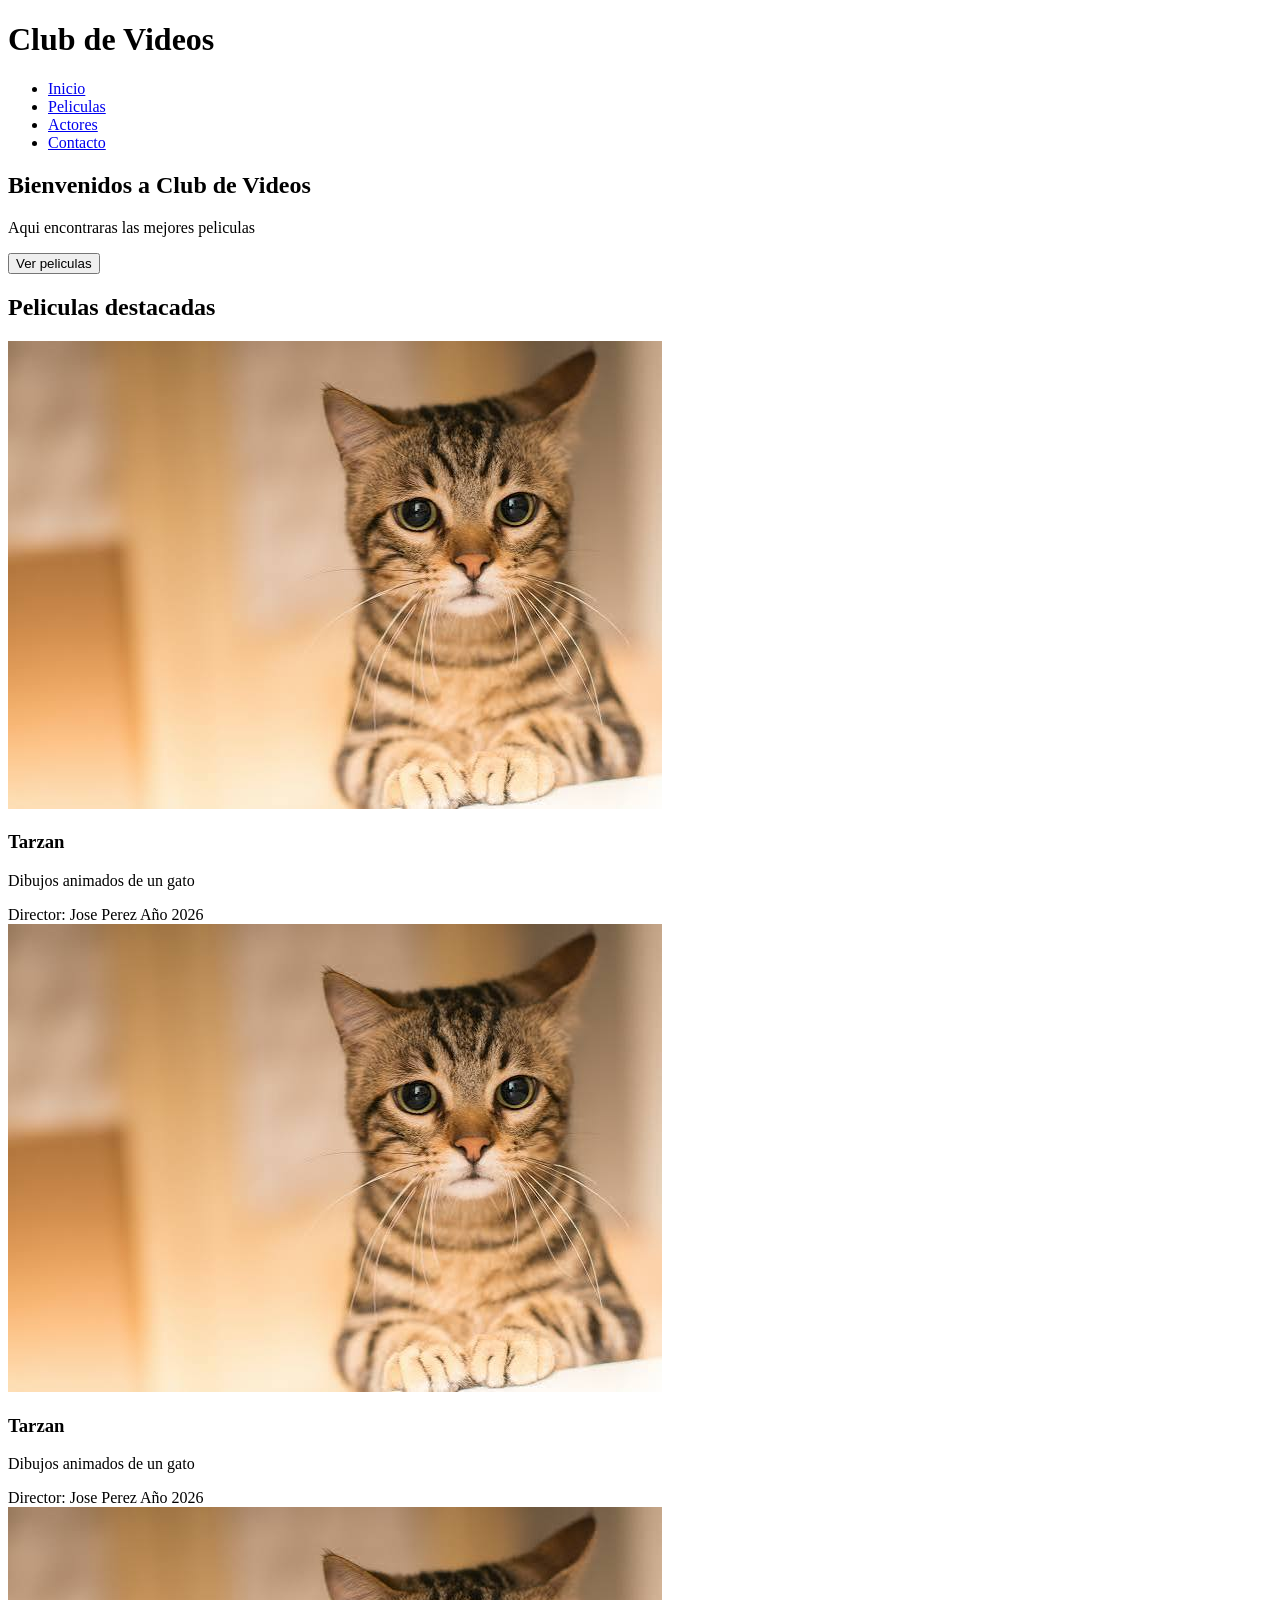
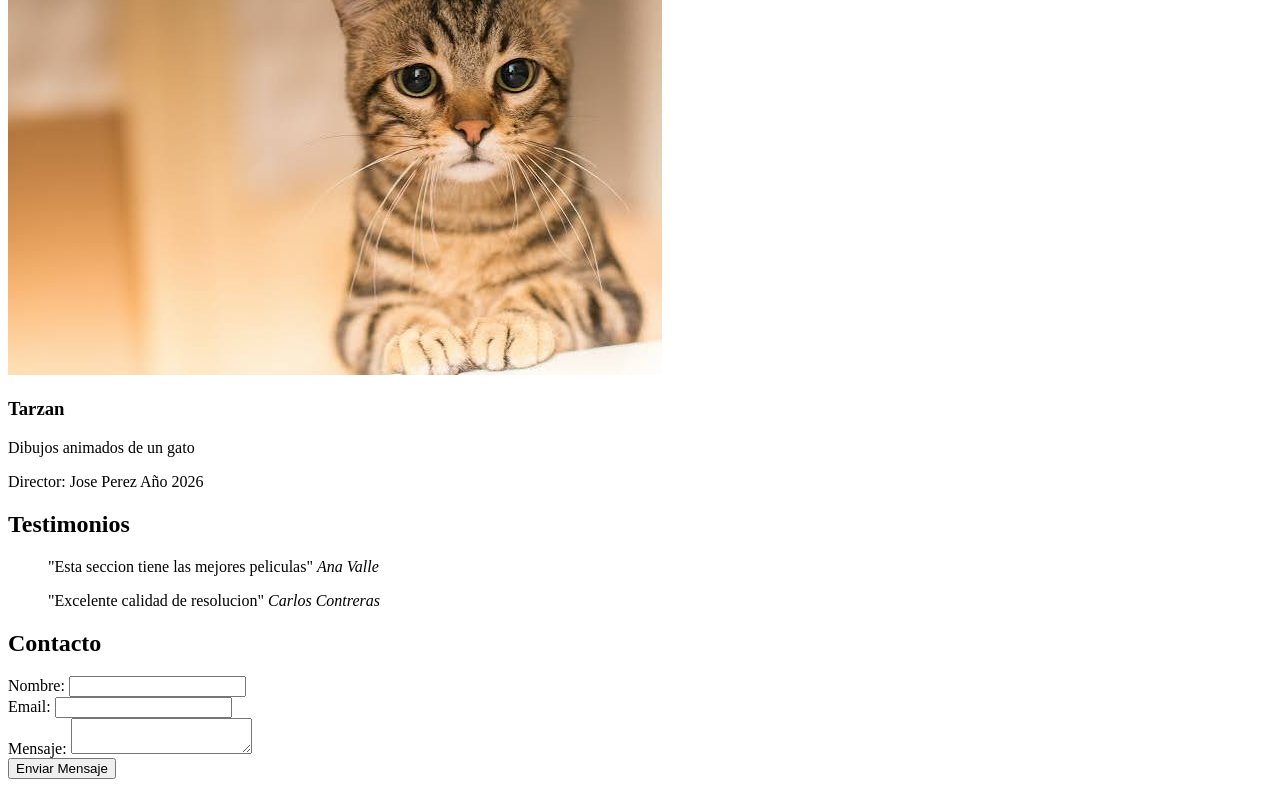
==== index.html @ 3f07fc0d "Seungdo commit" ====
<!DOCTYPE html>
<html lang="en">
<head>
    <meta charset="UTF-8">
    <meta name="viewport" content="width=device-width, initial-scale=1.0">
    <meta name = "description" content="Club de video">
    <meta name = "keywords" content="peliculas, videos, cine, series">
    <meta property="og:title" content="Club de video">
    <meta >
    <title>Club de Videos</title>
</head>
<body>
    <header>
        <div class="logo">
            <h1>Club de Videos</h1>
        </div>
        <nav>
            <ul>
                <li><a href="#inicio">Inicio</a></li>
                <li><a href="#peliculas">Peliculas</a></li>
                <li><a href="#actores">Actores</a></li>
                <li><a href="#contacto">Contacto</a></li>
            </ul>
        </nav>
    </header>
    <main>
        <section id="inicio">
            <h2>Bienvenidos a Club de Videos</h2>
            <p>Aqui encontraras las mejores peliculas</p>
            <button>Ver peliculas</button>
        </section>
        <section id="peliculas">
            <h2>Peliculas destacadas</h2>
            <article itemscope itemtype="https://mipagina/movie">
                <img src="images/images (1).jpg" alt="Pelicula animada" itemprop="Pelicula animada">
                <h3 itemprop="anme">Tarzan</h3>
                <p itemprop="description">Dibujos animados de un gato</p>
                <span itemprop="director">Director: Jose Perez</span>
                <span itemprop="published">Año 2026</span>
            </article>
            <article itemscope itemtype="https://mipagina/movie">
                <img src="images/images (1).jpg" alt="Pelicula animada" itemprop="Pelicula animada">
                <h3 itemprop="anme">Tarzan</h3>
                <p itemprop="description">Dibujos animados de un gato</p>
                <span itemprop="director">Director: Jose Perez</span>
                <span itemprop="published">Año 2026</span>
            </article>
            <article itemscope itemtype="https://mipagina/movie">
                <img src="images/images (1).jpg" alt="Pelicula animada" itemprop="Pelicula animada">
                <h3 itemprop="anme">Tarzan</h3>
                <p itemprop="description">Dibujos animados de un gato</p>
                <span itemprop="director">Director: Jose Perez</span>
                <span itemprop="published">Año 2026</span>
            </article>
        </section>
        <section id="testimonios">
            <h2>Testimonios</h2>
            <blockquote>
                "Esta seccion tiene las mejores peliculas"
                <cite>Ana Valle </cite>
            </blockquote>
            <blockquote>
                "Excelente calidad de resolucion"
                <cite>Carlos Contreras</cite>
            </blockquote>
        </section>
        <section id="Contacto"></section>
        <h2>Contacto</h2>
        <form action="#" method="POST">
            <div>
                <label for="nombre">Nombre:</label>
                <input type="text" id="nombre" name="nombre" required minlength="3">
            </div>
            <div>
                <label for="email">Email:</label>
                <input type="email" id="email" name="email" required>
            </div>
            <div>
                <label for="mensaje">Mensaje:</label>
                <textarea name="mensaje" id="mensaje" required minlength="15"></textarea>
            </div>
            <div>
                <input type="submit" value="Enviar Mensaje">
            </div>
        </form>
    </main>
</body>
</html>
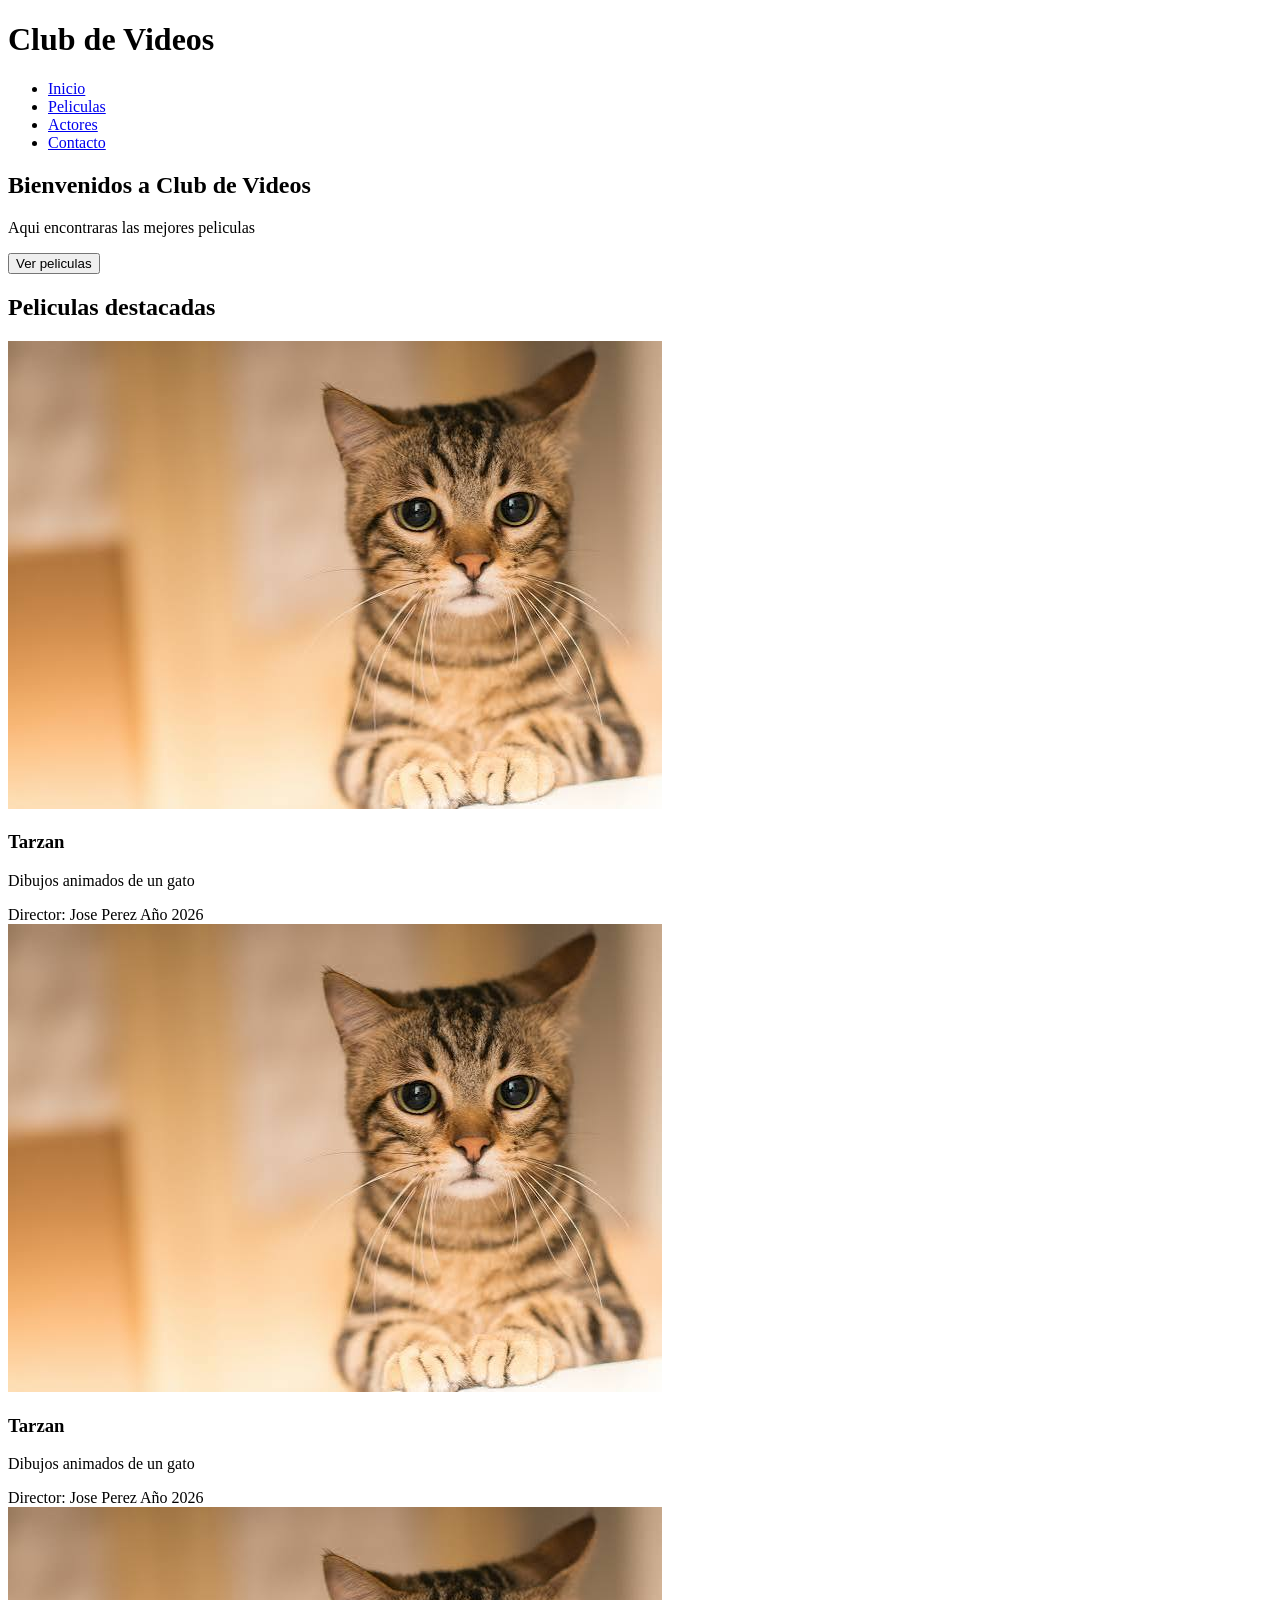
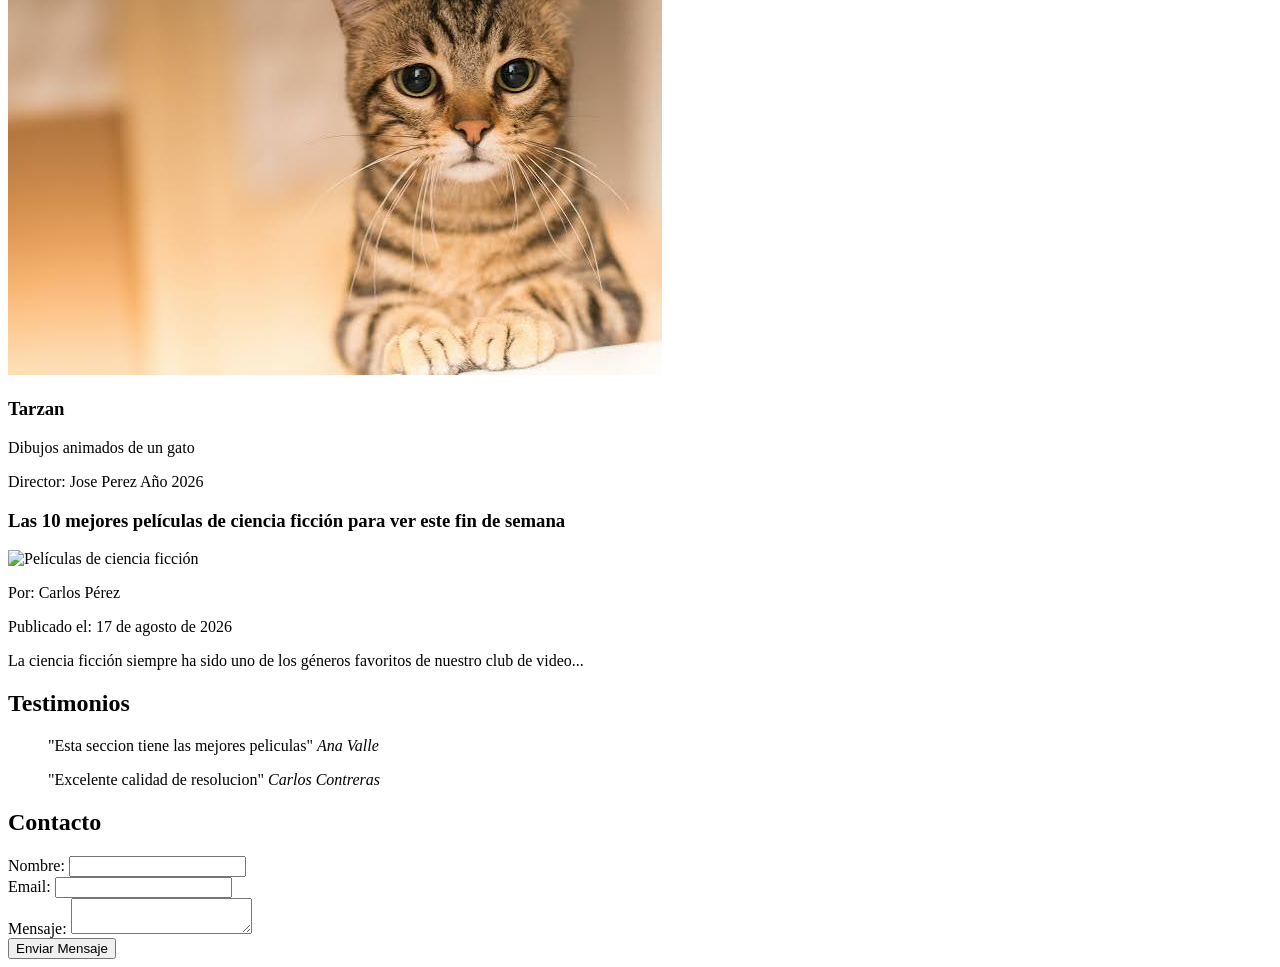
==== commit e66185e0: "Tercera pagina" ====
--- a/index.html
+++ b/index.html
@@ -6,8 +6,25 @@
     <meta name = "description" content="Club de video">
     <meta name = "keywords" content="peliculas, videos, cine, series">
     <meta property="og:title" content="Club de video">
-    <meta >
-    <title>Club de Videos</title>
+
+    <meta property="og:type" content="video.other">
+
+<!-- Enlace directo al reproductor o archivo de video  -->
+<meta property="og:video" content="https://Clubdevideos.com">
+<meta property="og:video:type" content="text/html">
+
+<meta property="og:locale" content="es_ES">
+<meta property="og:image" content="https://Clubdevideos.com">
+<meta property="og:image:width" content="1200">
+<meta property="og:image:height" content="630">
+    <!-- Meta datos de twiter -->
+    <meta name="twitter:card" content="summary_large_image">
+    <meta name="twitter:site" content="@Carlozz">
+    <meta name="twitter:title" content="Club de videos">
+    <meta name="twitter:description" content="Tener mejor infromacion Club de videos de las distintas peliculas en X.">
+    <meta name="twitter:image" content="https://tuitsito.com">
+
+    <title>Club de Videos 1</title>
 </head>
 <body>
     <header>
@@ -52,6 +69,25 @@
                 <span itemprop="director">Director: Jose Perez</span>
                 <span itemprop="published">Año 2026</span>
             </article>
+            <article itemscope itemtype="https://schema.org">
+  <!-- Titular del artículo -->
+  <h3 itemprop="headline">Las 10 mejores películas de ciencia ficción para ver este fin de semana</h1>
+  
+  <!-- Imagen principal del artículo -->
+  <img itemprop="image" src="imagen-blog.jpg" alt="Películas de ciencia ficción" />
+  
+  <!-- Autor del artículo -->
+  <p>Por: <span itemprop="author" itemscope itemtype="https://schema.org"><span itemprop="name">Carlos Pérez</span></span></p>
+  
+  <!-- Fecha de publicación (Formato ISO 8601) -->
+  <p>Publicado el: <time itemprop="datePublished" datetime="2026-08-17">17 de agosto de 2026</time></p>
+  
+  <!-- Cuerpo o texto del artículo -->
+  <div itemprop="articleBody">
+    <p>La ciencia ficción siempre ha sido uno de los géneros favoritos de nuestro club de video...</p>
+  </div>
+</article>
+
         </section>
         <section id="testimonios">
             <h2>Testimonios</h2>
@@ -85,4 +121,4 @@
         </form>
     </main>
 </body>
-</html>+</html>
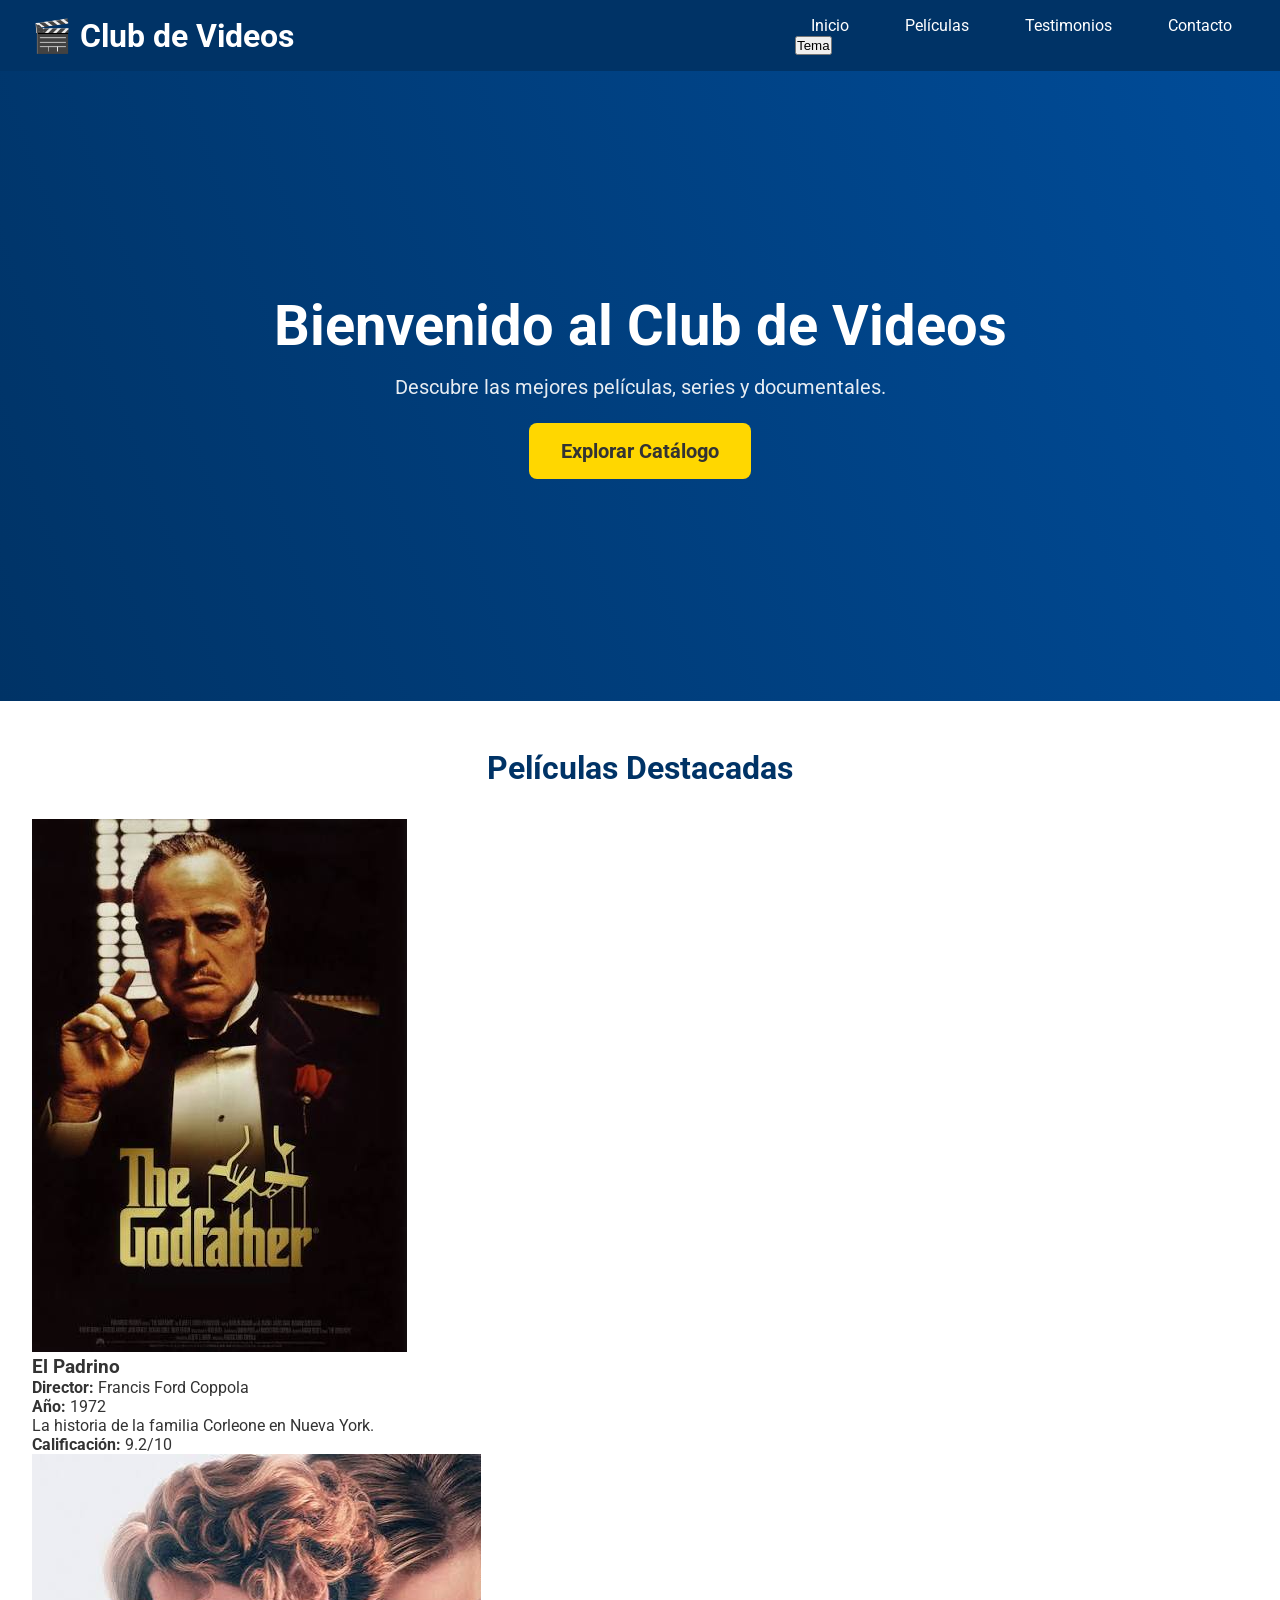
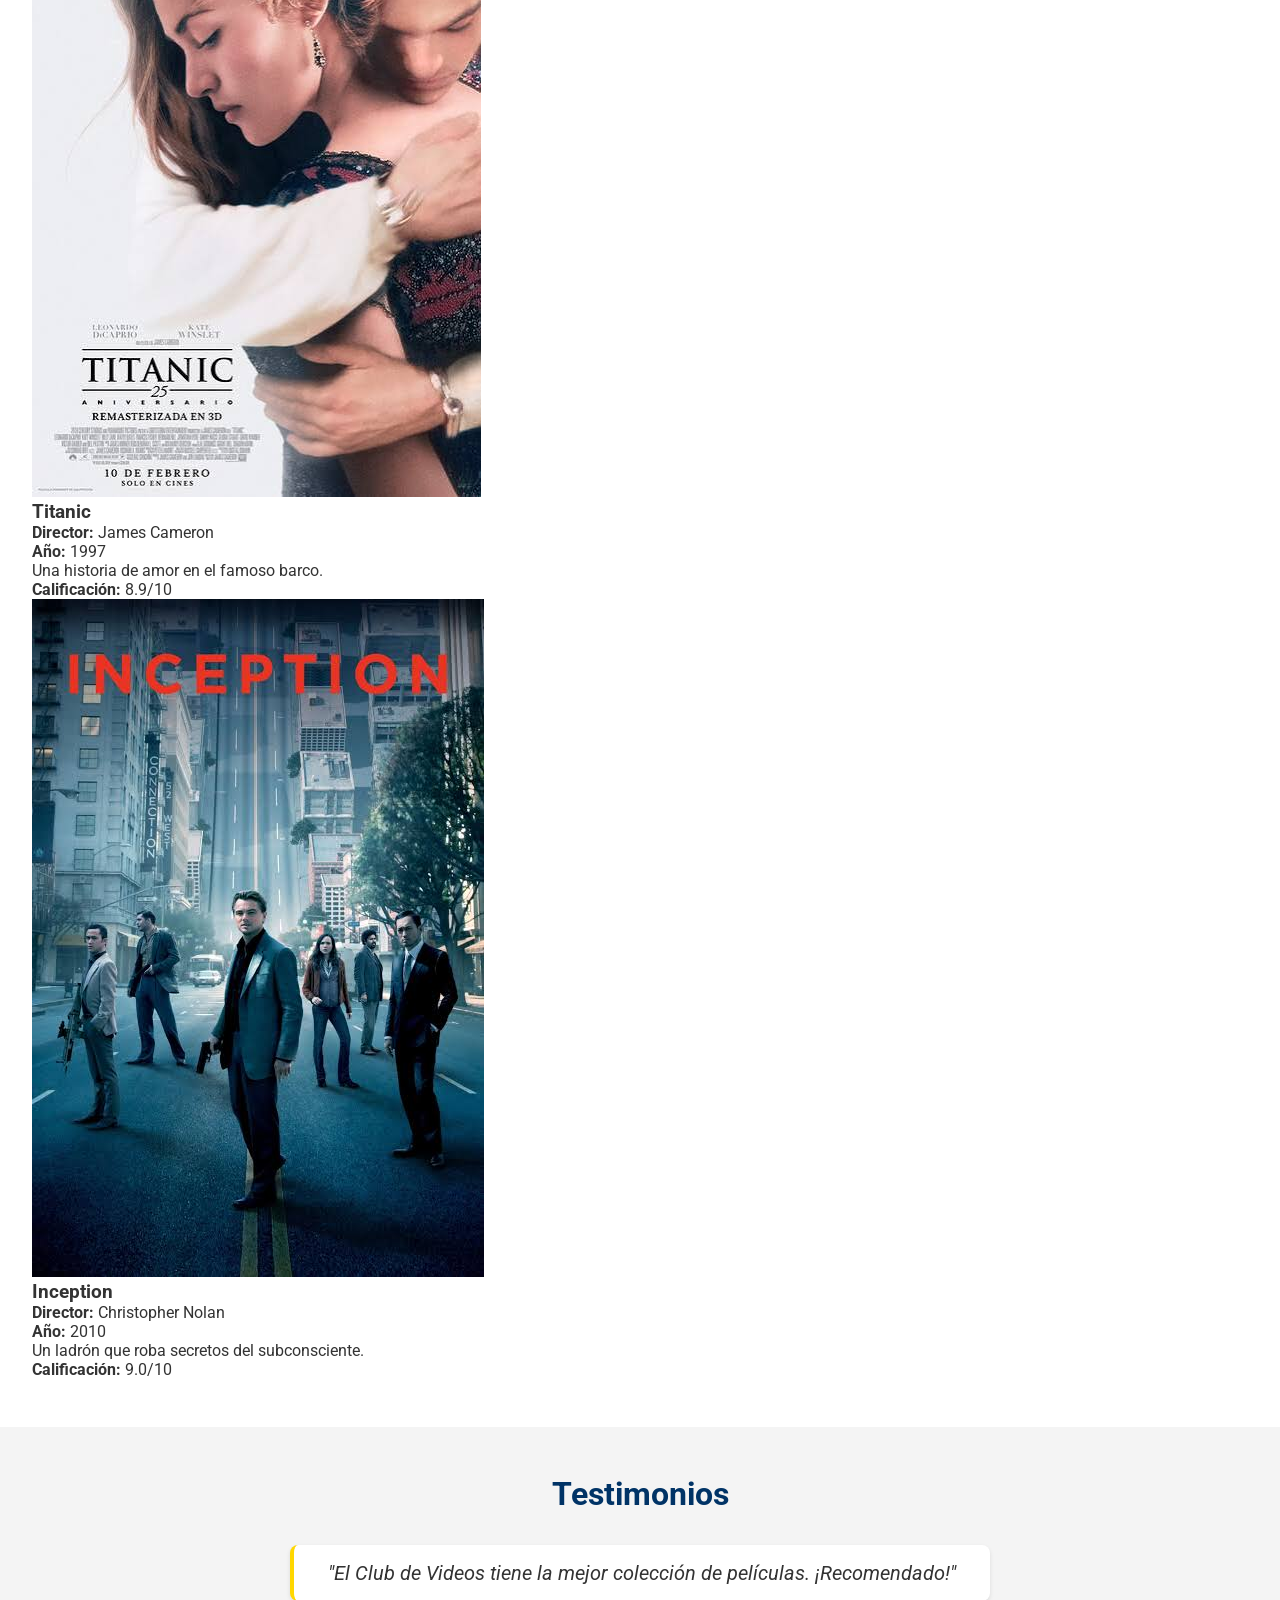
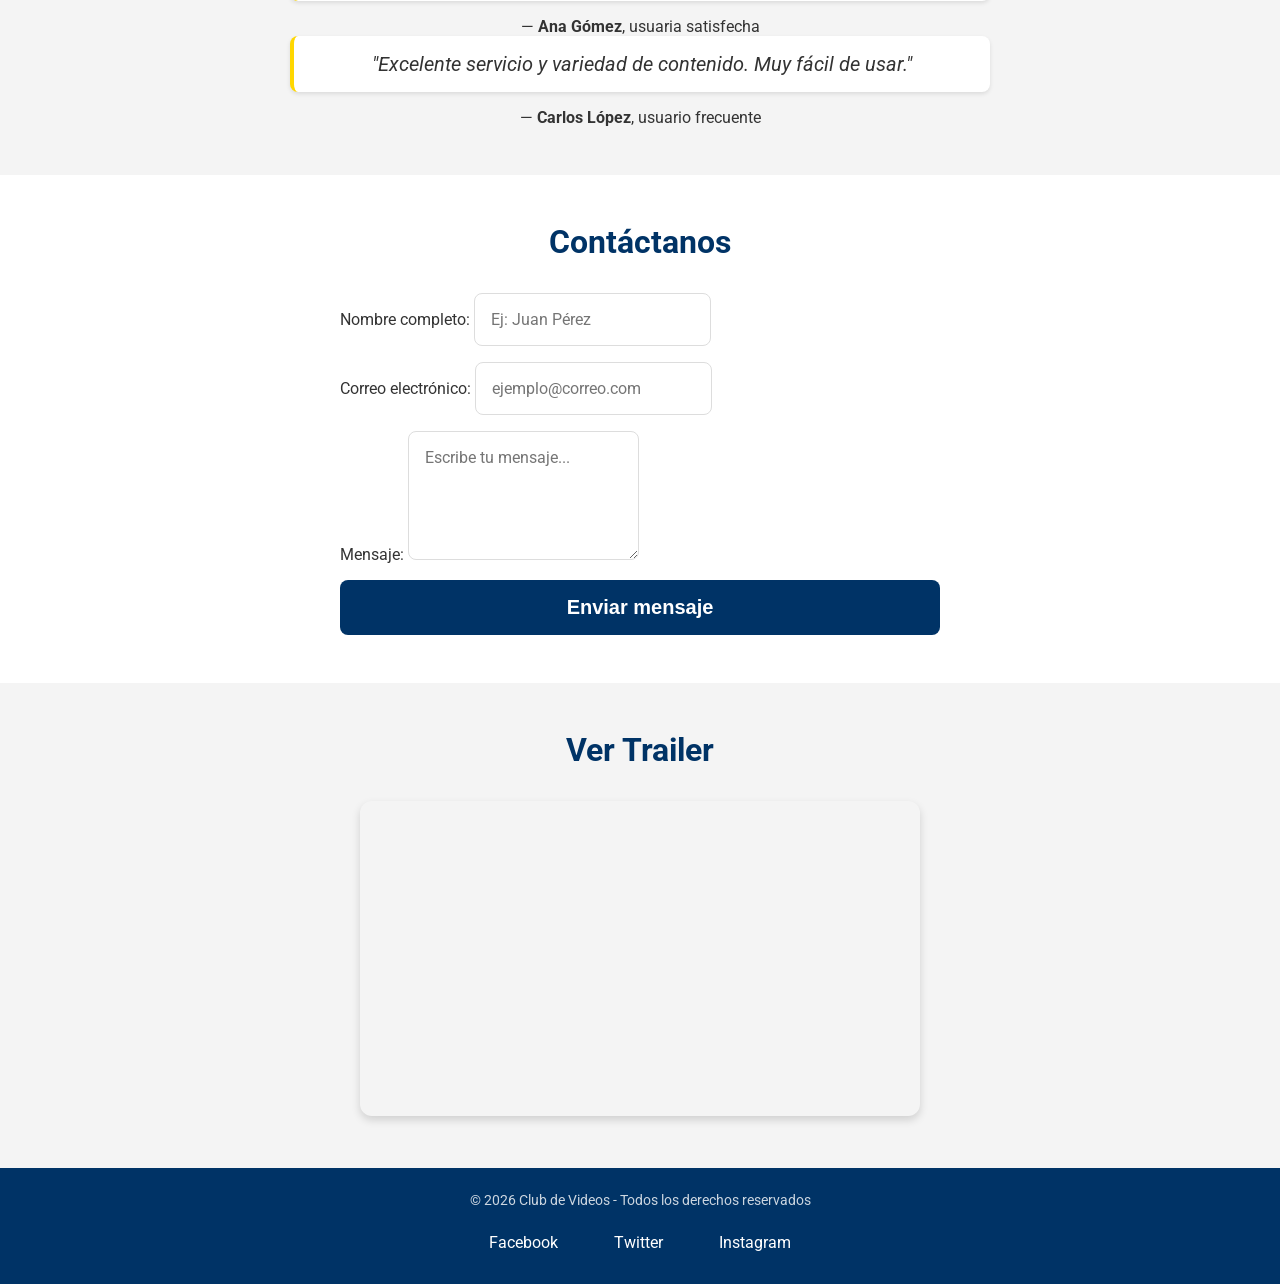
==== commit 1d54336e: "Clase BEM" ====
--- a/index.html
+++ b/index.html
@@ -1,124 +1,159 @@
 <!DOCTYPE html>
-<html lang="en">
+<html lang="es">
 <head>
     <meta charset="UTF-8">
     <meta name="viewport" content="width=device-width, initial-scale=1.0">
-    <meta name = "description" content="Club de video">
-    <meta name = "keywords" content="peliculas, videos, cine, series">
-    <meta property="og:title" content="Club de video">
-
-    <meta property="og:type" content="video.other">
-
-<!-- Enlace directo al reproductor o archivo de video  -->
-<meta property="og:video" content="https://Clubdevideos.com">
-<meta property="og:video:type" content="text/html">
-
-<meta property="og:locale" content="es_ES">
-<meta property="og:image" content="https://Clubdevideos.com">
-<meta property="og:image:width" content="1200">
-<meta property="og:image:height" content="630">
-    <!-- Meta datos de twiter -->
-    <meta name="twitter:card" content="summary_large_image">
-    <meta name="twitter:site" content="@Carlozz">
-    <meta name="twitter:title" content="Club de videos">
-    <meta name="twitter:description" content="Tener mejor infromacion Club de videos de las distintas peliculas en X.">
-    <meta name="twitter:image" content="https://tuitsito.com">
-
-    <title>Club de Videos 1</title>
+    <title>Club de Videos - Las mejores películas</title>
+    <meta name="description" 
+          content="Club de Videos: Disfruta de las mejores películas, series y documentales. ¡Suscríbete ahora!">
+    <meta name="keywords" 
+          content="películas, series, documentales, cine, entretenimiento, club de videos">
+    <meta name="author" content="Club de Videos">
+    <meta name="robots" content="index, follow">
+    <meta property="og:title" content="Club de Videos">
+    <meta property="og:description" 
+          content="Disfruta de las mejores películas, series y documentales.">
+    <meta property="og:image" content="https://clubvideos.com/og-image.jpg">
+    <meta property="og:url" content="https://clubvideos.com">
+    <meta property="og:type" content="website">
+    <meta property="og:site_name" content="Club de Videos">
+    <link rel="icon" href="assets/images/favicon.ico" type="image/x-icon">
+    <link href="https://fonts.googleapis.com/css2?family=Roboto:wght@300;400;700&display=swap" 
+          rel="stylesheet">
+    <link rel="stylesheet" href="styless.css">
 </head>
 <body>
-    <header>
-        <div class="logo">
-            <h1>Club de Videos</h1>
-        </div>
-        <nav>
-            <ul>
-                <li><a href="#inicio">Inicio</a></li>
-                <li><a href="#peliculas">Peliculas</a></li>
-                <li><a href="#actores">Actores</a></li>
-                <li><a href="#contacto">Contacto</a></li>
+    <header class="header">
+        <h1 class="header__logo">🎬 Club de Videos</h1>
+        <nav class="header__nav">
+            <ul class="header__menu">
+                <li><a class="header__link" href="#inicio">Inicio</a></li>
+                <li><a class="header__link" href="#peliculas">Películas</a></li>
+                <li><a class="header__link" href="#testimonios">Testimonios</a></li>
+                <li><a class="header__link" href="#contacto">Contacto</a></li>
             </ul>
+            <button class="header__toggle">Tema</button><!-- to do  -->
         </nav>
     </header>
     <main>
-        <section id="inicio">
-            <h2>Bienvenidos a Club de Videos</h2>
-            <p>Aqui encontraras las mejores peliculas</p>
-            <button>Ver peliculas</button>
+        <section id="inicio" class="hero">
+            <h2 class="hero__title">Bienvenido al Club de Videos</h2>
+            <p class="hero__subtitle">Descubre las mejores películas, series y documentales.</p>
+            <a class="hero__cta" href="#peliculas">Explorar Catálogo</a>
         </section>
-        <section id="peliculas">
-            <h2>Peliculas destacadas</h2>
-            <article itemscope itemtype="https://mipagina/movie">
-                <img src="images/images (1).jpg" alt="Pelicula animada" itemprop="Pelicula animada">
-                <h3 itemprop="anme">Tarzan</h3>
-                <p itemprop="description">Dibujos animados de un gato</p>
-                <span itemprop="director">Director: Jose Perez</span>
-                <span itemprop="published">Año 2026</span>
-            </article>
-            <article itemscope itemtype="https://mipagina/movie">
-                <img src="images/images (1).jpg" alt="Pelicula animada" itemprop="Pelicula animada">
-                <h3 itemprop="anme">Tarzan</h3>
-                <p itemprop="description">Dibujos animados de un gato</p>
-                <span itemprop="director">Director: Jose Perez</span>
-                <span itemprop="published">Año 2026</span>
-            </article>
-            <article itemscope itemtype="https://mipagina/movie">
-                <img src="images/images (1).jpg" alt="Pelicula animada" itemprop="Pelicula animada">
-                <h3 itemprop="anme">Tarzan</h3>
-                <p itemprop="description">Dibujos animados de un gato</p>
-                <span itemprop="director">Director: Jose Perez</span>
-                <span itemprop="published">Año 2026</span>
-            </article>
-            <article itemscope itemtype="https://schema.org">
-  <!-- Titular del artículo -->
-  <h3 itemprop="headline">Las 10 mejores películas de ciencia ficción para ver este fin de semana</h1>
-  
-  <!-- Imagen principal del artículo -->
-  <img itemprop="image" src="imagen-blog.jpg" alt="Películas de ciencia ficción" />
-  
-  <!-- Autor del artículo -->
-  <p>Por: <span itemprop="author" itemscope itemtype="https://schema.org"><span itemprop="name">Carlos Pérez</span></span></p>
-  
-  <!-- Fecha de publicación (Formato ISO 8601) -->
-  <p>Publicado el: <time itemprop="datePublished" datetime="2026-08-17">17 de agosto de 2026</time></p>
-  
-  <!-- Cuerpo o texto del artículo -->
-  <div itemprop="articleBody">
-    <p>La ciencia ficción siempre ha sido uno de los géneros favoritos de nuestro club de video...</p>
-  </div>
-</article>
-
+        <section id="peliculas" class="cards">
+            <h2 class="cards__title">Películas Destacadas</h2>
+            <div class="cards__grid"><!-- to do reemplazo de '-'por '__'-->
+                <article class="card card--featured" itemscope itemtype="https://schema.org/Movie"><!-- tiene espacion por que tiene dos clases -->
+                    <img itemprop="image" class="card__image"
+                         src="assets/images/Padrino.jfif" 
+                         alt="Cartel de la película El Padrino">
+                    <h3 itemprop="name">El Padrino</h3>
+                    <p><strong>Director:</strong> <span itemprop="director">Francis Ford Coppola</span></p>
+                    <p><strong>Año:</strong> <span itemprop="datePublished">1972</span></p>
+                    <p itemprop="description">La historia de la familia Corleone en Nueva York.</p>
+                    <p><strong>Calificación:</strong> 
+                        <span itemprop="aggregateRating" itemscope itemtype="https://schema.org/AggregateRating">
+                            <span itemprop="ratingValue">9.2</span>/10
+                        </span>
+                    </p>
+                </article>
+                <article itemscope itemtype="https://schema.org/Movie">
+                    <img itemprop="image" 
+                         src="assets/images/Titanic1.jfif" 
+                         alt="Cartel de la película Titanic">
+                    <h3 itemprop="name">Titanic</h3>
+                    <p><strong>Director:</strong> <span itemprop="director">James Cameron</span></p>
+                    <p><strong>Año:</strong> <span itemprop="datePublished">1997</span></p>
+                    <p itemprop="description">Una historia de amor en el famoso barco.</p>
+                    <p><strong>Calificación:</strong> 
+                        <span itemprop="aggregateRating" itemscope itemtype="https://schema.org/AggregateRating">
+                            <span itemprop="ratingValue">8.9</span>/10
+                        </span>
+                    </p>
+                </article>
+                <article itemscope itemtype="https://schema.org/Movie">
+                    <img itemprop="image" 
+                         src="assets/images/Inception.jfif" 
+                         alt="Cartel de la película Inception">
+                    <h3 itemprop="name">Inception</h3>
+                    <p><strong>Director:</strong> <span itemprop="director">Christopher Nolan</span></p>
+                    <p><strong>Año:</strong> <span itemprop="datePublished">2010</span></p>
+                    <p itemprop="description">Un ladrón que roba secretos del subconsciente.</p>
+                    <p><strong>Calificación:</strong> 
+                        <span itemprop="aggregateRating" itemscope itemtype="https://schema.org/AggregateRating">
+                            <span itemprop="ratingValue">9.0</span>/10
+                        </span>
+                    </p>
+                </article>
+            </div>
         </section>
         <section id="testimonios">
             <h2>Testimonios</h2>
             <blockquote>
-                "Esta seccion tiene las mejores peliculas"
-                <cite>Ana Valle </cite>
+                "El Club de Videos tiene la mejor colección de películas. ¡Recomendado!"
             </blockquote>
+            <p>— <strong>Ana Gómez</strong>, usuaria satisfecha</p>
+            
             <blockquote>
-                "Excelente calidad de resolucion"
-                <cite>Carlos Contreras</cite>
+                "Excelente servicio y variedad de contenido. Muy fácil de usar."
             </blockquote>
+            <p>— <strong>Carlos López</strong>, usuario frecuente</p>
         </section>
-        <section id="Contacto"></section>
-        <h2>Contacto</h2>
-        <form action="#" method="POST">
-            <div>
-                <label for="nombre">Nombre:</label>
-                <input type="text" id="nombre" name="nombre" required minlength="3">
-            </div>
-            <div>
-                <label for="email">Email:</label>
-                <input type="email" id="email" name="email" required>
-            </div>
-            <div>
-                <label for="mensaje">Mensaje:</label>
-                <textarea name="mensaje" id="mensaje" required minlength="15"></textarea>
-            </div>
-            <div>
-                <input type="submit" value="Enviar Mensaje">
-            </div>
-        </form>
+        <section id="contacto">
+            <h2>Contáctanos</h2>
+            <form action="/api/contacto" method="POST">
+                <div>
+                    <label for="nombre">Nombre completo:</label>
+                    <input type="text" 
+                           id="nombre" 
+                           name="nombre" 
+                           required 
+                           minlength="3" 
+                           maxlength="50" 
+                           placeholder="Ej: Juan Pérez">
+                </div>
+                <div>
+                    <label for="email">Correo electrónico:</label>
+                    <input type="email" 
+                           id="email" 
+                           name="email" 
+                           required 
+                           placeholder="ejemplo@correo.com">
+                </div>
+                <div>
+                    <label for="mensaje">Mensaje:</label>
+                    <textarea id="mensaje" 
+                              name="mensaje" 
+                              required 
+                              minlength="10" 
+                              rows="5" 
+                              placeholder="Escribe tu mensaje..."></textarea>
+                </div>
+                <button type="submit">Enviar mensaje</button>
+            </form>
+        </section>
     </main>
+    <section id="trailers">
+        <h2>Ver Trailer</h2>
+        <iframe width="560" 
+                height="315" 
+                src="https://www.youtube.com/embed/KGW_5fPY6As?si=II7alvJVHbqDwsUa" 
+                title="Trailer de película" 
+                frameborder="0" 
+                allow="accelerometer; autoplay; clipboard-write; encrypted-media; gyroscope; picture-in-picture" 
+                allowfullscreen>
+        </iframe>
+    </section>
+    <footer>
+        <p>&copy; 2026 Club de Videos - Todos los derechos reservados</p>
+        <!-- Enlaces a redes sociales (se estilarán en la Semana 3) -->
+        <div class="social-links">
+            <a href="#">Facebook</a>
+            <a href="#">Twitter</a>
+            <a href="#">Instagram</a>
+        </div>
+    </footer>
+    
 </body>
-</html>
+</html>
--- a/styless.css
+++ b/styless.css
@@ -0,0 +1,599 @@
+:root {
+    /* Colores */
+    --color-primary: #003366;
+    --color-primary-light: #004c99;
+    --color-secondary: #ffd700;
+    --color-background: #f4f4f4;
+    --color-text: #333333;
+    --color-text-light: #666666;
+    --color-white: #ffffff;
+/* Espaciados */
+    --spacing-small: 8px;
+    --spacing-medium: 16px;
+    --spacing-large: 24px;
+    --spacing-xl: 32px;
+    --spacing-xxl: 48px;
+/* Fuentes */
+    --font-family: 'Roboto', Arial, sans-serif;
+    --font-size-base: 16px;
+    --font-size-large: 1.25rem;
+    --font-size-xl: 2rem;
+    --font-size-xxl: 3.5rem;
+/* Sombras */
+    --shadow-small: 0 2px 4px rgba(0,0,0,0.1);
+    --shadow-medium: 0 4px 8px rgba(0,0,0,0.15);
+    --shadow-hover: 0 8px 24px rgba(0,0,0,0.25);
+/* Transiciones */
+    --transition-fast: 0.2s ease;
+    --transition-medium: 0.3s ease;
+}
+/* Estilos generales */
+* {
+    margin: 0;
+    padding: 0;
+    box-sizing: border-box;
+}
+/* Estilos para el cuerpo */
+body {
+    font-family: var(--font-family);
+    font-size: var(--font-size-base);
+    color: var(--color-text);
+    background-color: var(--color-background);
+}
+/* Estilos para el encabezado */
+header {
+    display: flex;
+    justify-content: space-between;
+    align-items: center;
+    padding: var(--spacing-medium) var(--spacing-xl);
+    background-color: var(--color-primary);
+    color: var(--color-white);
+    box-shadow: var(--shadow-small);
+}
+/* Estilos para el título del encabezado */
+header h1 {
+    font-size: var(--font-size-xl);
+    font-weight: 700;
+    color: var(--color-white);
+}
+/* Estilos para la navegación */
+nav ul {
+    display: flex;
+    gap: var(--spacing-large);
+    list-style: none;
+}
+/* Estilos para los enlaces de navegación */
+nav ul li a {
+    color: var(--color-white);
+    text-decoration: none;
+    padding: var(--spacing-small) var(--spacing-medium);
+    border-radius: 4px;
+    transition: all var(--transition-fast);
+}
+/* Estilos para el hover de los enlaces de navegación */
+nav ul li a:hover {
+    background-color: rgba(255, 255, 255, 0.15);
+    color: var(--color-secondary);
+}
+/* Estilos para la sección de inicio */
+#inicio {
+    display: flex;
+    flex-direction: column;
+    justify-content: center;
+    align-items: center;
+    text-align: center;
+    padding: var(--spacing-xxl) var(--spacing-xl);
+    min-height: 60vh;
+    background: linear-gradient(
+        70deg,
+        var(--color-primary),
+        var(--color-primary-light)
+    );
+    color: var(--color-white);
+}
+/* Estilos para el título de la sección de inicio */
+#inicio h2 {
+    font-size: var(--font-size-xxl);
+    font-weight: 700;
+    margin-bottom: var(--spacing-medium);
+    animation: fadeIn 1.5s ease-in-out;
+}
+/* Estilos para el párrafo de la sección de inicio */
+#inicio p {
+    font-size: var(--font-size-large);
+    margin-bottom: var(--spacing-large);
+    opacity: 0.9;
+    animation: slideIn 1.8s ease-out;
+}
+/* Estilos para el botón de la sección de inicio */
+#inicio a {
+    display: inline-block;
+    background-color: var(--color-secondary);
+    color: var(--color-text);
+    padding: var(--spacing-medium) var(--spacing-xl);
+    border-radius: 8px;
+    text-decoration: none;
+    font-weight: 700;
+    font-size: var(--font-size-large);
+    transition: all var(--transition-medium);
+    animation: fadeIn 2s ease-in-out;
+}
+/* Estilos para el hover del botón de la sección de inicio */
+#inicio a:hover {
+
+    transform: scale(1.05);
+
+    box-shadow: var(--shadow-medium);
+
+    background-color: #ffed4a;
+}
+/* Estilos para la sección de películas */
+#peliculas {
+
+    padding: var(--spacing-xxl) var(--spacing-xl);
+
+    background-color: var(--color-white);
+}
+/* Estilos para el título de la sección de películas */
+#peliculas h2 {
+
+    font-size: var(--font-size-xl);
+
+    color: var(--color-primary);
+
+    text-align: center;
+
+    margin-bottom: var(--spacing-xl);
+}
+/* Estilos para la cuadrícula de películas */
+.peliculas-grid {
+
+    display: flex;
+
+    flex-wrap: wrap;
+
+    justify-content: center;
+
+    gap: var(--spacing-large);
+
+    max-width: 1200px;
+
+    margin: 0 auto;
+}
+/* Estilos para los artículos de la cuadrícula de películas */
+.peliculas-grid article {
+
+    display: flex;
+
+    flex-direction: column;
+
+    flex: 1;
+
+    min-width: 250px;
+
+    max-width: 300px;
+
+    background-color: var(--color-white);
+
+    border-radius: 12px;
+
+    box-shadow: var(--shadow-medium);
+
+    overflow: hidden;
+
+    transition: all var(--transition-medium);
+}
+/* Estilos para el hover de los artículos de la cuadrícula de películas */
+.peliculas-grid article:hover {
+
+    transform: translateY(-8px);
+
+    box-shadow: var(--shadow-hover);
+}
+/* Estilos para las imágenes de los artículos de la cuadrícula de películas */
+.peliculas-grid article img {
+
+    width: 100%;
+
+    height: 100%;
+    object-fit: cover;
+
+    object-position: center;
+}
+/* Estilos para los títulos de los artículos de la cuadrícula de películas */
+.peliculas-grid article h3 {
+
+    font-size: var(--font-size-large);
+
+    color: var(--color-primary);
+
+    padding: var(--spacing-medium) var(--spacing-medium) var(--spacing-small);
+}
+/* Estilos para los párrafos de los artículos de la cuadrícula de películas */
+.peliculas-grid article p {
+
+    color: var(--color-text-light);
+
+    padding: 0 var(--spacing-medium) var(--spacing-small);
+
+    font-size: 0.9rem;
+}
+/* Estilos para la sección de testimonios */
+#testimonios {
+
+    padding: var(--spacing-xxl) var(--spacing-xl);
+
+    background-color: var(--color-background);
+
+    text-align: center;
+}
+/* Estilos para el título de la sección de testimonios */
+#testimonios h2 {
+
+    font-size: var(--font-size-xl);
+
+    color: var(--color-primary);
+
+    margin-bottom: var(--spacing-xl);
+}
+/* Estilos para los citas de la sección de testimonios */
+#testimonios blockquote {
+
+    font-size: var(--font-size-large);
+
+    font-style: italic;
+
+    max-width: 700px;
+
+    margin: 0 auto var(--spacing-medium);
+
+    padding: var(--spacing-medium);
+
+    border-left: 4px solid var(--color-secondary);
+
+    background-color: var(--color-white);
+
+    border-radius: 8px;
+
+    box-shadow: var(--shadow-small);
+}
+/* Estilos para la sección de contacto */
+#contacto {
+
+    padding: var(--spacing-xxl) var(--spacing-xl);
+
+    background-color: var(--color-white);
+}
+/* Estilos para el título de la sección de contacto */
+#contacto h2 {
+
+    font-size: var(--font-size-xl);
+
+    color: var(--color-primary);
+
+    text-align: center;
+
+    margin-bottom: var(--spacing-xl);
+}
+/* Estilos para el formulario de contacto */
+form {
+
+    max-width: 600px;
+
+    margin: 0 auto;
+
+    display: flex;
+
+    flex-direction: column;
+
+    gap: var(--spacing-medium);
+}
+/* Estilos para los campos del formulario */
+form input,
+form textarea {
+
+    padding: var(--spacing-medium);
+
+    border: 1px solid #ddd;
+
+    border-radius: 8px;
+
+    font-size: var(--font-size-base);
+
+    font-family: var(--font-family);
+
+    transition: border-color var(--transition-fast);
+}
+/* Estilos para los campos del formulario al enfocar */
+form input:focus,
+form textarea:focus {
+
+    outline: none;
+
+    border-color: var(--color-primary);
+
+    box-shadow: 0 0 0 3px rgba(0, 51, 102, 0.2);
+}
+/* Estilos para el área de texto del formulario */
+form textarea {
+
+    resize: vertical;
+
+    min-height: 120px;
+}
+/* Estilos para el botón del formulario */
+form button {
+
+    background-color: var(--color-primary);
+
+    color: var(--color-white);
+
+    padding: var(--spacing-medium);
+
+    border: none;
+
+    border-radius: 8px;
+
+    font-weight: 700;
+
+    font-size: var(--font-size-large);
+
+    cursor: pointer;
+
+    transition: all var(--transition-medium);
+}
+/* Estilos para el hover del botón del formulario */
+form button:hover {
+
+    background-color: var(--color-secondary);
+
+    color: var(--color-text);
+
+    transform: scale(1.02);
+
+    box-shadow: var(--shadow-medium);
+}
+/* Estilos para la sección de trailers */
+#trailers {
+
+    padding: var(--spacing-xxl) var(--spacing-xl);
+
+    text-align: center;
+
+    background-color: var(--color-background);
+}
+/* Estilos para el título de la sección de trailers */
+#trailers h2 {
+
+    font-size: var(--font-size-xl);
+
+    color: var(--color-primary);
+
+    margin-bottom: var(--spacing-xl);
+}
+/* Estilos para el iframe de la sección de trailers */
+#trailers iframe {
+
+    max-width: 100%;
+
+    border-radius: 12px;
+
+    box-shadow: var(--shadow-medium);
+}
+/* Estilos para el pie de página */
+footer {
+
+    background-color: var(--color-primary);
+
+    color: var(--color-white);
+
+    padding: var(--spacing-large) var(--spacing-xl);
+
+    text-align: center;
+}
+/* Estilos para los párrafos del pie de página */
+footer p {
+
+    font-size: 0.9rem;
+
+    opacity: 0.8;
+
+    margin-bottom: var(--spacing-medium);
+}
+/* Estilos para los enlaces de redes sociales */
+footer .social-links {
+
+    display: flex;
+
+    justify-content: center;
+
+    gap: var(--spacing-large);
+}
+/* Estilos para los enlaces de redes sociales */
+footer .social-links a {
+
+    color: var(--color-white);
+
+    text-decoration: none;
+
+    padding: var(--spacing-small) var(--spacing-medium);
+
+    border-radius: 4px;
+
+    transition: all var(--transition-fast);
+}
+/* Estilos para el hover de los enlaces de redes sociales */
+footer .social-links a:hover {
+
+    background-color: rgba(255, 255, 255, 0.1);
+
+    color: var(--color-secondary);
+}
+/* Estilos para la responsividad */
+@media (min-width: 768px) {
+
+    #inicio {
+        min-height: 50vh;
+
+        padding: var(--spacing-xxl) var(--spacing-xxl);
+    }
+
+    #inicio h2 {
+        font-size: 3rem;
+    }
+
+    .peliculas-grid {
+
+        display: grid;
+
+        grid-template-columns: repeat(2, 1fr);
+
+        gap: var(--spacing-large);
+    }
+
+    .peliculas-grid article {
+
+        min-width: 0;
+
+        max-width: 100%;
+    }
+}
+/* Estilos para pantallas grandes */
+@media (min-width: 1024px) {
+
+    #inicio {
+        min-height: 70vh;
+    }
+
+    #inicio h2 {
+        font-size: var(--font-size-xxl);
+    }
+
+    .peliculas-grid {
+
+        grid-template-columns: repeat(3, 1fr);
+    }
+}
+/* Estilos para pantallas pequeñas */
+@media (max-width: 480px) {
+
+    header {
+
+        flex-direction: column;
+
+        text-align: center;
+
+        padding: var(--spacing-medium);
+    }
+
+    header h1 {
+
+        font-size: var(--font-size-large);
+
+        margin-bottom: var(--spacing-small);
+    }
+
+    nav ul {
+
+        flex-direction: column;
+
+        gap: var(--spacing-small);
+    }
+
+    nav ul li a {
+
+        display: block;
+
+        padding: var(--spacing-small);
+    }
+
+    #inicio {
+
+        padding: var(--spacing-large);
+
+        min-height: 40vh;
+    }
+
+    #inicio h2 {
+        font-size: var(--font-size-xl);
+    }
+
+    #inicio p {
+        font-size: var(--font-size-base);
+    }
+
+    #inicio a {
+        padding: var(--spacing-small) var(--spacing-large);
+        font-size: var(--font-size-base);
+    }
+
+    .peliculas-grid {
+
+        flex-direction: column;
+
+        align-items: center;
+    }
+
+    .peliculas-grid article {
+
+        max-width: 100%;
+        width: 100%;
+    }
+
+    .peliculas-grid article img {
+        height: 200px;
+    }
+
+    #trailers iframe {
+        height: 200px;
+    }
+}
+/* Animaciones */
+@keyframes fadeIn {
+
+    0% {
+
+        opacity: 0;
+
+        transform: translateY(-20px);
+    }
+
+    100% {
+
+        opacity: 1;
+
+        transform: translateY(0);
+    }
+}
+/* Animación de deslizamiento */
+@keyframes slideIn {
+
+    0% {
+
+        opacity: 0;
+
+        transform: translateX(-50px);
+    }
+
+    100% {
+
+        opacity: 1;
+
+        transform: translateX(0);
+    }
+}
+/* Animación de aparición */
+.peliculas-grid article:nth-child(1) {
+
+    animation: fadeIn 0.5s ease-out;
+}
+/* Animación de aparición para el segundo artículo */
+.peliculas-grid article:nth-child(2) {
+
+    animation: fadeIn 0.7s ease-out;
+}
+/* Animación de aparición para el tercer artículo */
+.peliculas-grid article:nth-child(3) {
+
+    animation: fadeIn 0.9s ease-out;
+}
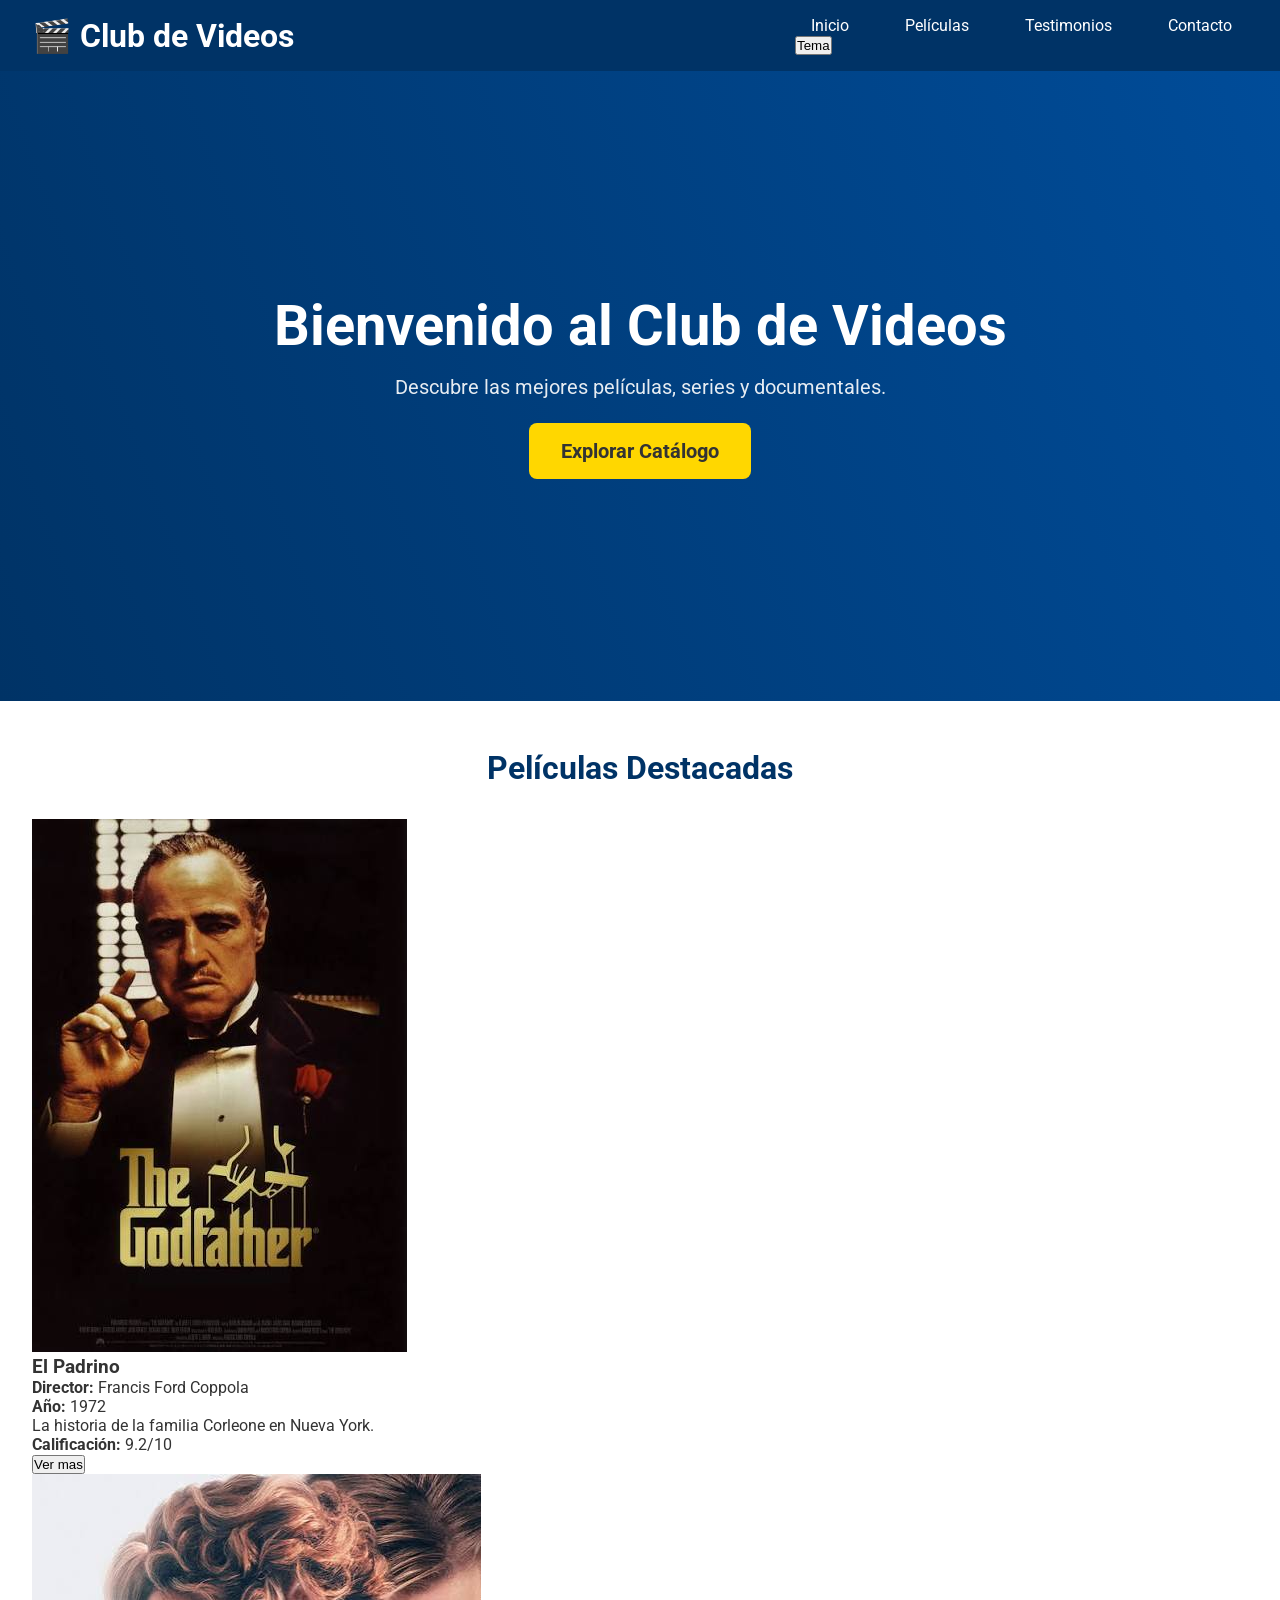
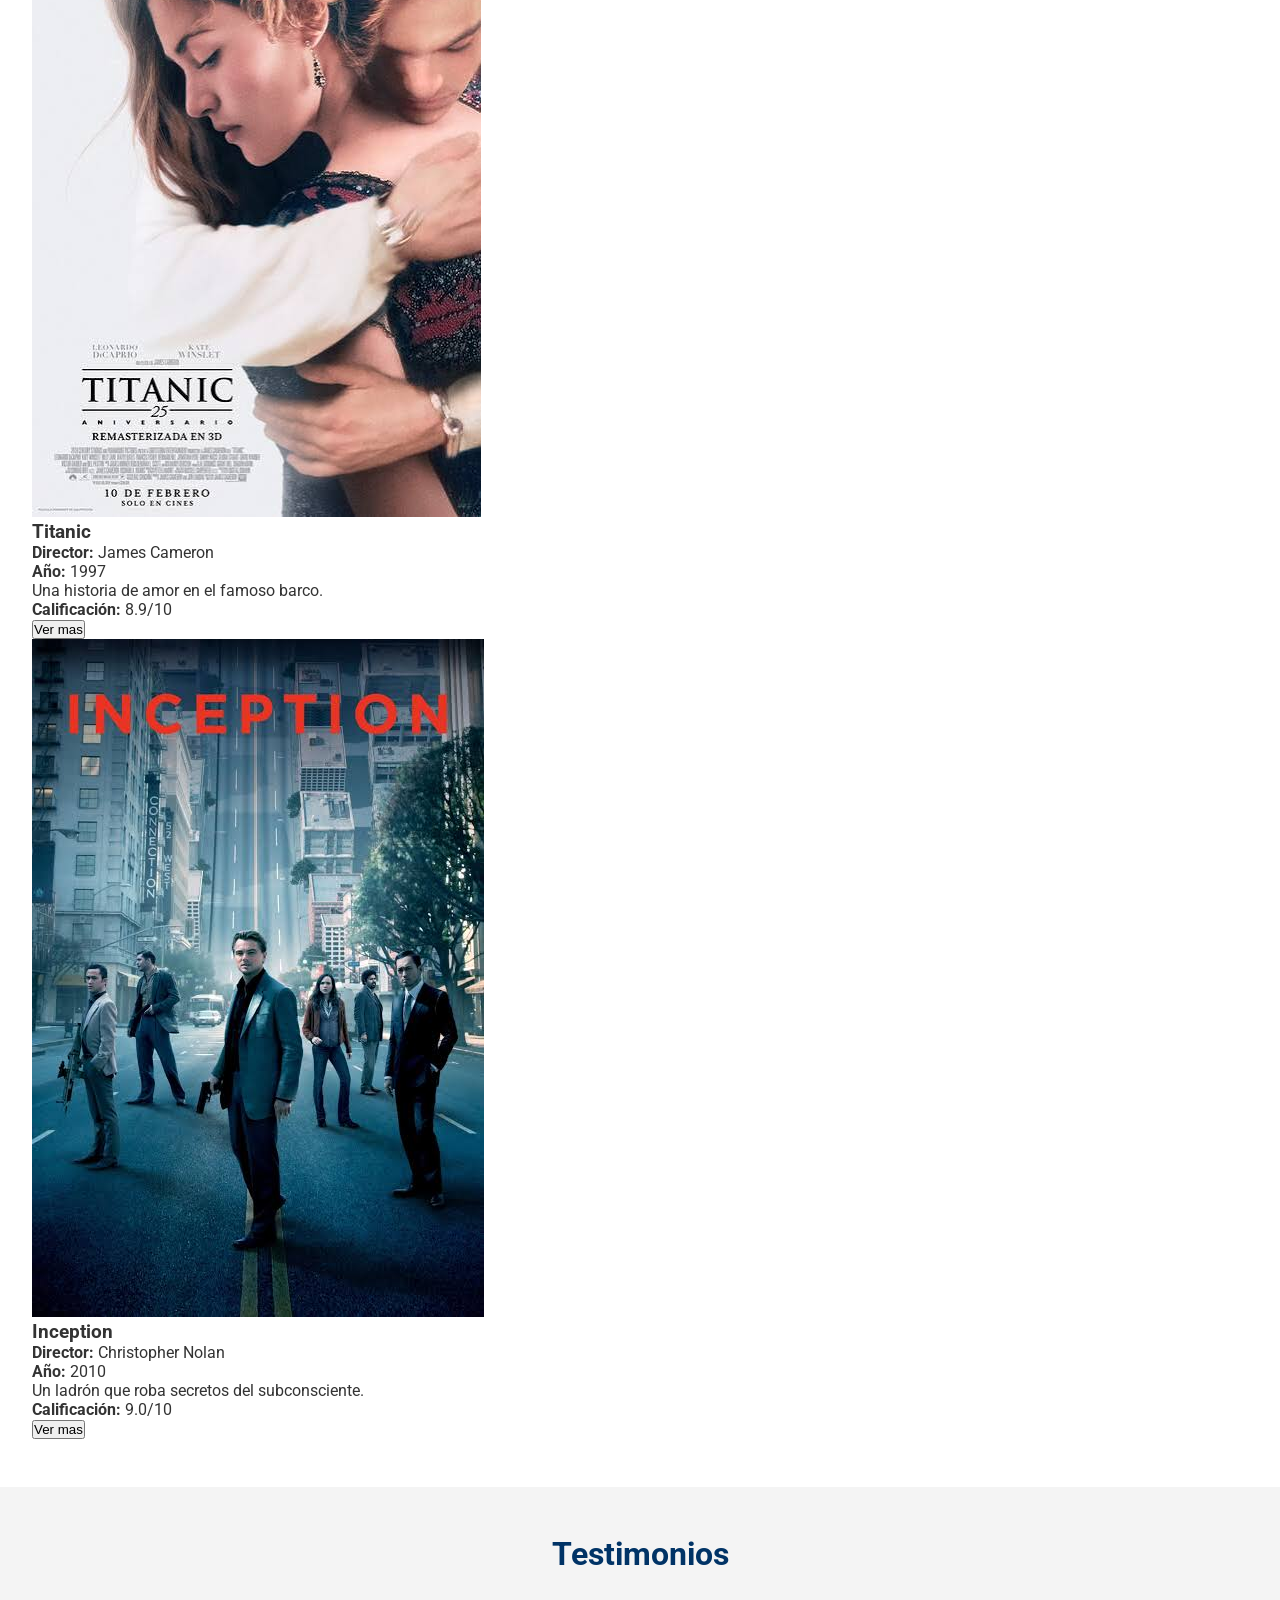
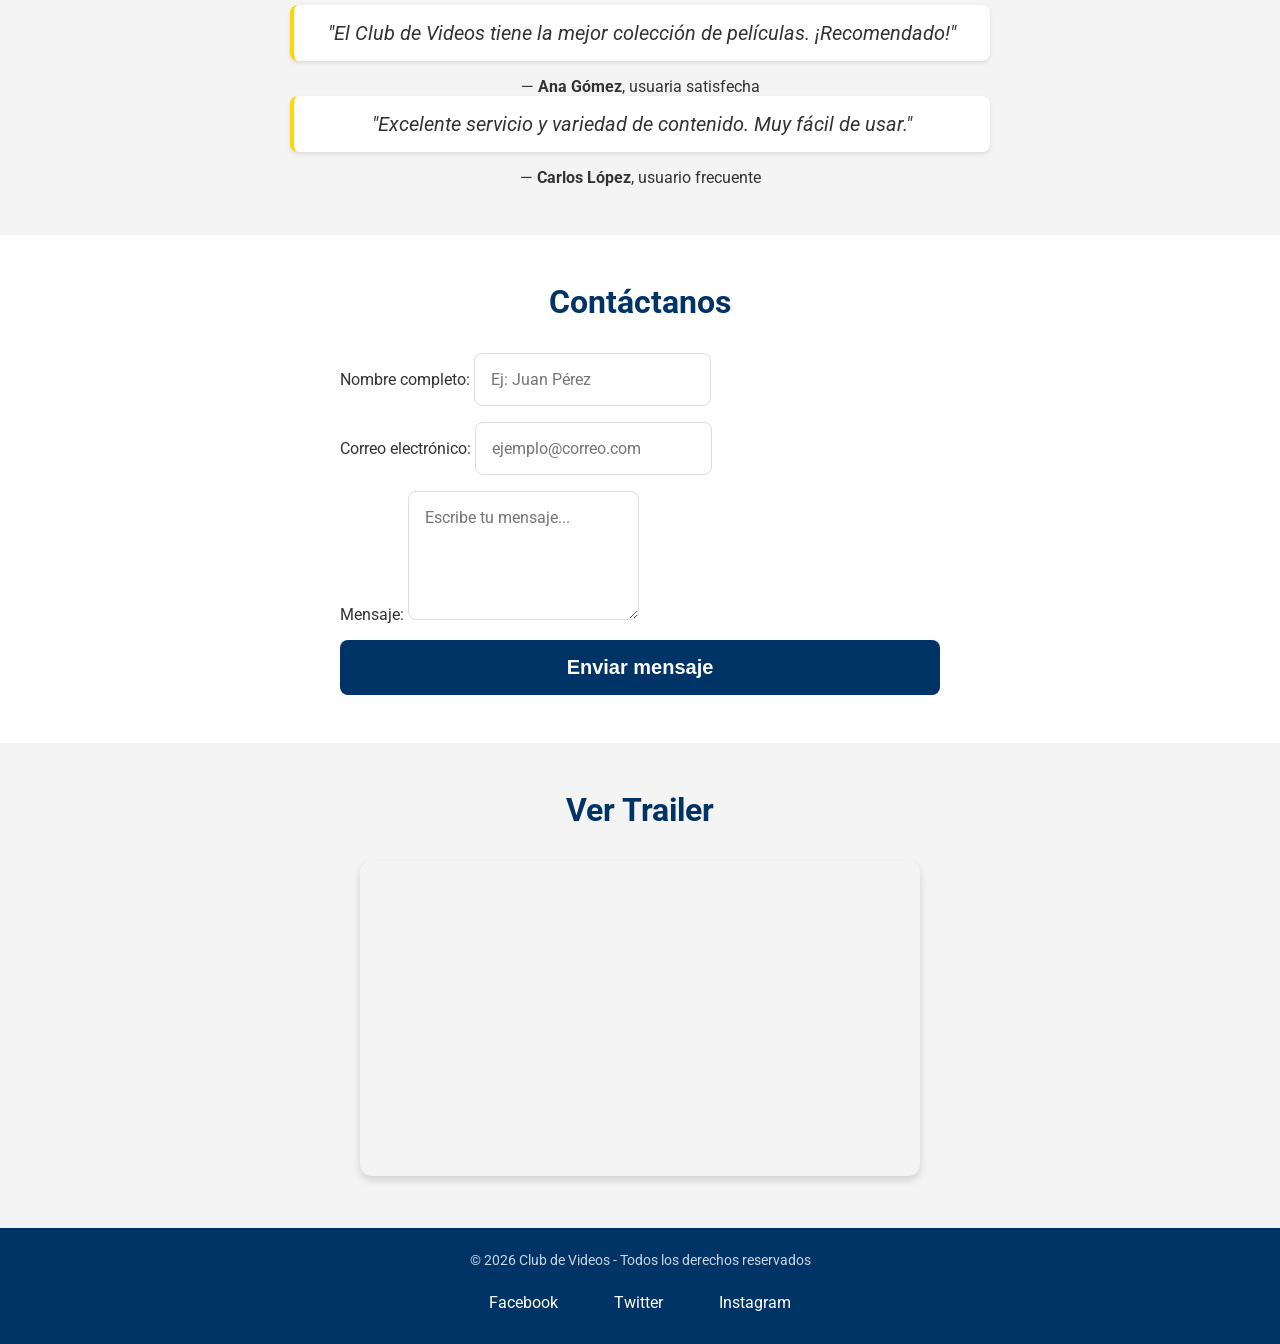
==== commit cdaca77b: "Version sin terminar" ====
--- a/index.html
+++ b/index.html
@@ -48,54 +48,57 @@
                     <img itemprop="image" class="card__image"
                          src="assets/images/Padrino.jfif" 
                          alt="Cartel de la película El Padrino">
-                    <h3 itemprop="name">El Padrino</h3>
-                    <p><strong>Director:</strong> <span itemprop="director">Francis Ford Coppola</span></p>
-                    <p><strong>Año:</strong> <span itemprop="datePublished">1972</span></p>
-                    <p itemprop="description">La historia de la familia Corleone en Nueva York.</p>
-                    <p><strong>Calificación:</strong> 
+                    <h3 itemprop="name" class="card__title">El Padrino</h3><!-- to do -->
+                    <p class="card__director"><strong>Director:</strong> <span itemprop="director">Francis Ford Coppola</span></p>
+                    <p class="card__year"><strong>Año:</strong> <span itemprop="datePublished">1972</span></p>
+                    <p class="card__description" itemprop="description">La historia de la familia Corleone en Nueva York.</p>
+                    <p class="card__rating"><strong>Calificación:</strong> 
                         <span itemprop="aggregateRating" itemscope itemtype="https://schema.org/AggregateRating">
                             <span itemprop="ratingValue">9.2</span>/10
                         </span>
                     </p>
+                    <button class="card__button">Ver mas</button><!-- to do -->
                 </article>
-                <article itemscope itemtype="https://schema.org/Movie">
-                    <img itemprop="image" 
+                <article class="card" itemscope itemtype="https://schema.org/Movie">
+                    <img class="card__image" itemprop="image" 
                          src="assets/images/Titanic1.jfif" 
                          alt="Cartel de la película Titanic">
-                    <h3 itemprop="name">Titanic</h3>
-                    <p><strong>Director:</strong> <span itemprop="director">James Cameron</span></p>
-                    <p><strong>Año:</strong> <span itemprop="datePublished">1997</span></p>
-                    <p itemprop="description">Una historia de amor en el famoso barco.</p>
-                    <p><strong>Calificación:</strong> 
+                    <h3 itemprop="name" class="card__title">Titanic</h3>
+                    <p class="card__director"><strong>Director:</strong> <span itemprop="director">James Cameron</span></p>
+                    <p class="card__year"><strong>Año:</strong> <span itemprop="datePublished">1997</span></p>
+                    <p class="card__description" itemprop="description">Una historia de amor en el famoso barco.</p>
+                    <p class="card__rating"><strong>Calificación:</strong> 
                         <span itemprop="aggregateRating" itemscope itemtype="https://schema.org/AggregateRating">
                             <span itemprop="ratingValue">8.9</span>/10
                         </span>
                     </p>
+                    <button class="card__button">Ver mas</button><!-- to do -->
                 </article>
-                <article itemscope itemtype="https://schema.org/Movie">
-                    <img itemprop="image" 
+                <article class="card" itemscope itemtype="https://schema.org/Movie">
+                    <img class="card__image" itemprop="image" 
                          src="assets/images/Inception.jfif" 
                          alt="Cartel de la película Inception">
-                    <h3 itemprop="name">Inception</h3>
-                    <p><strong>Director:</strong> <span itemprop="director">Christopher Nolan</span></p>
-                    <p><strong>Año:</strong> <span itemprop="datePublished">2010</span></p>
-                    <p itemprop="description">Un ladrón que roba secretos del subconsciente.</p>
-                    <p><strong>Calificación:</strong> 
+                    <h3 itemprop="name" class="card__title">Inception</h3>
+                    <p class="card__director"><strong>Director:</strong> <span itemprop="director">Christopher Nolan</span></p>
+                    <p class="card__year"><strong>Año:</strong> <span itemprop="datePublished">2010</span></p>
+                    <p class="card__description" itemprop="description">Un ladrón que roba secretos del subconsciente.</p>
+                    <p class="card__rating"><strong>Calificación:</strong> 
                         <span itemprop="aggregateRating" itemscope itemtype="https://schema.org/AggregateRating">
                             <span itemprop="ratingValue">9.0</span>/10
                         </span>
                     </p>
+                    <button class="card__button">Ver mas</button><!-- to do -->
                 </article>
             </div>
         </section>
-        <section id="testimonios">
-            <h2>Testimonios</h2>
-            <blockquote>
+        <section class="testimonials" id="testimonios">
+            <h2 class="testimonials__title">Testimonios</h2>
+            <blockquote class="testimonials__quote"><!-- Para modificar -->
                 "El Club de Videos tiene la mejor colección de películas. ¡Recomendado!"
             </blockquote>
             <p>— <strong>Ana Gómez</strong>, usuaria satisfecha</p>
             
-            <blockquote>
+            <blockquote class="testimonials__quote">
                 "Excelente servicio y variedad de contenido. Muy fácil de usar."
             </blockquote>
             <p>— <strong>Carlos López</strong>, usuario frecuente</p>
